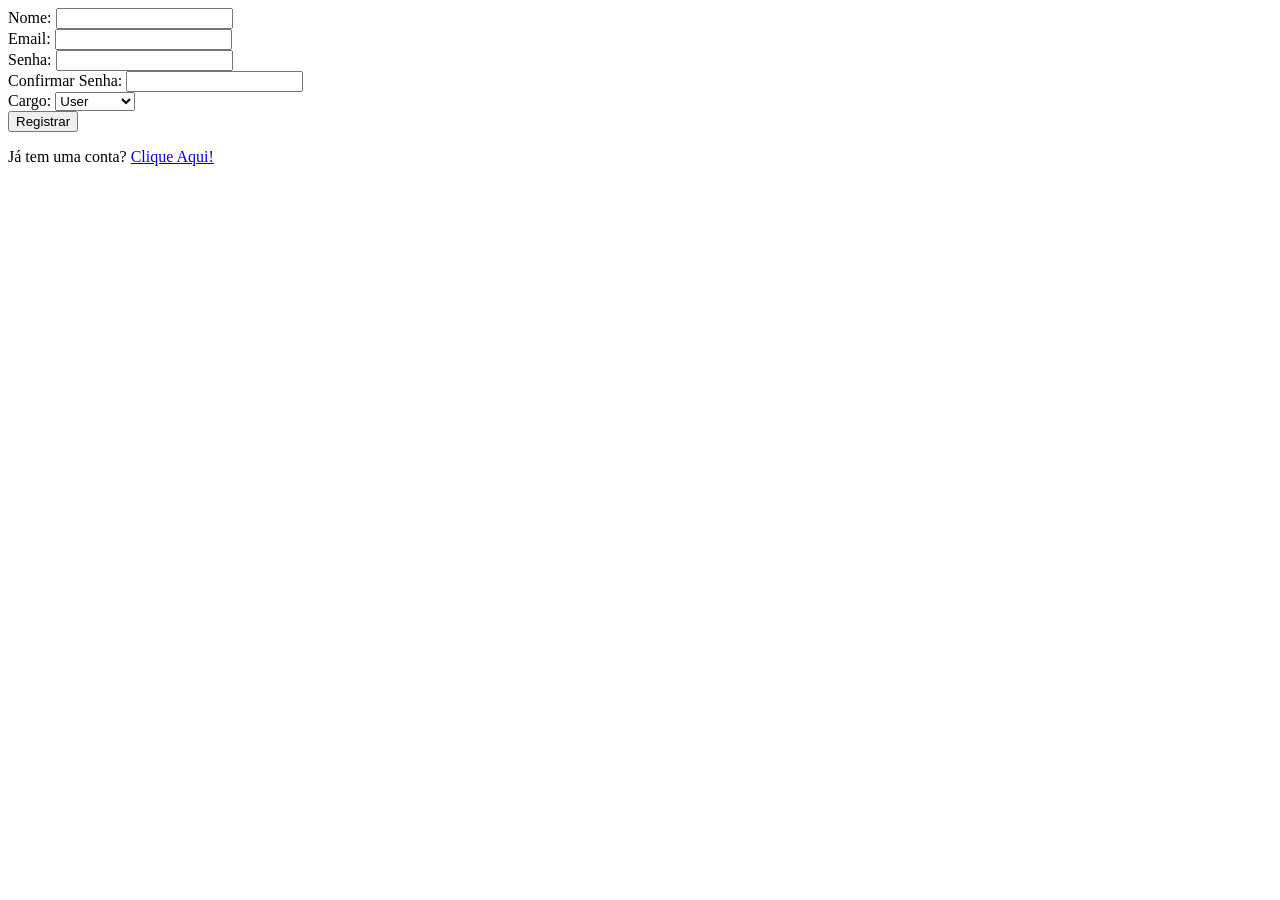
==== Frontend/register.html @ e3f386bf "asdasd" ====
<!doctype html>
<html lang=pt-br>
<head>
    <meta charset="UTF-8">
    <meta name="viewport" content="width=device-width, initial-scale=1">
    <title>Registro</title>
</head>
<body>
<form id="register-form">
    <div>
        <label for="name-id">Nome: </label>
        <input type="text" name="name" id="name-id" required>
    </div>
    <div>
        <label for="email-id">Email: </label>
        <input type="email" name="email" id="email-id" required>
    </div>
    <div>
        <label for="password-id">Senha: </label>
        <input type="password" name="password" id="password-id" required>
    </div>
    <div>
        <label for="password-confirm-id">Confirmar Senha: </label>
        <input type="password" name="password" id="password-confirm-id" required>
    </div>
    <div>
        <label for="role-id">Cargo: </label>
        <select name="" id="role-id" required>
            <option value="Admin">Admin</option>
            <option value="Professor">Professor</option>
            <option value="User" selected>User</option>
        </select>
    </div>
    <button type="submit" id="register-btn">Registrar</button>
</form>
<p>Já tem uma conta? <a href="./index.html">Clique Aqui!</a></p>
<script defer src="js/register.js"></script>
</body>
</html>
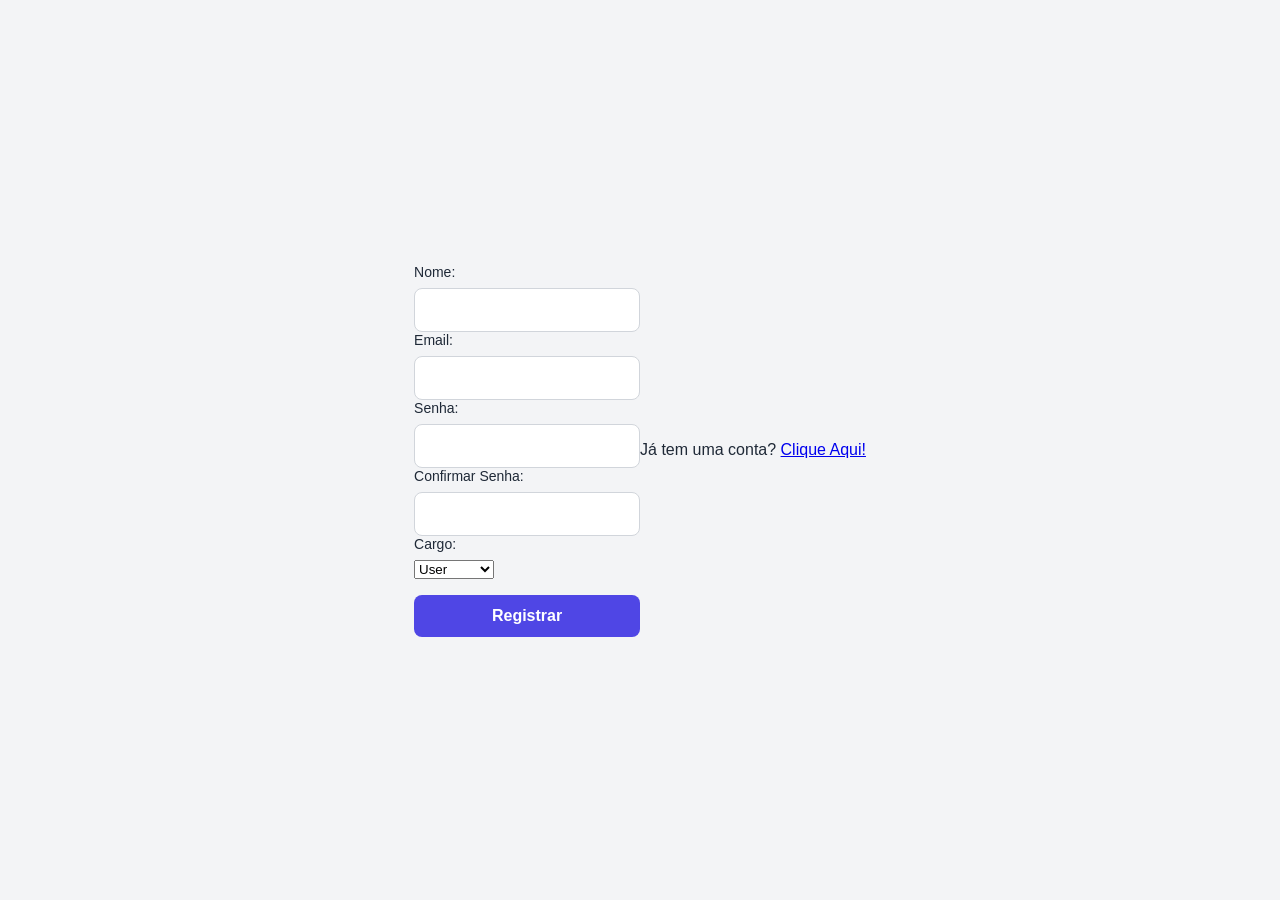
==== commit b99a862f: "Terminar" ====
--- a/Frontend/register.html
+++ b/Frontend/register.html
@@ -4,6 +4,7 @@
     <meta charset="UTF-8">
     <meta name="viewport" content="width=device-width, initial-scale=1">
     <title>Registro</title>
+    <link rel="stylesheet" href="./css/style.css">
 </head>
 <body>
 <form id="register-form">
@@ -34,6 +35,6 @@
     <button type="submit" id="register-btn">Registrar</button>
 </form>
 <p>Já tem uma conta? <a href="./index.html">Clique Aqui!</a></p>
-<script defer src="js/register.js"></script>
+<script defer type="module" src="js/register.js"></script>
 </body>
 </html>
--- a/Frontend/css/style.css
+++ b/Frontend/css/style.css
@@ -0,0 +1,128 @@
+/* style.css */
+:root {
+    --primary-color: #4f46e5;
+    --primary-hover: #4338ca;
+    --error-color: #ef4444;
+    --success-color: #10b981;
+    --bg-color: #f3f4f6;
+    --card-bg: #ffffff;
+    --text-main: #1f2937;
+    --text-muted: #6b7280;
+    --border-color: #d1d5db;
+    --border-radius: 8px;
+}
+
+* {
+    box-sizing: border-box;
+    margin: 0;
+    padding: 0;
+}
+
+body {
+    font-family: -apple-system, BlinkMacSystemFont, "Segoe UI", Roboto, Helvetica, Arial, sans-serif;
+    background-color: var(--bg-color);
+    color: var(--text-main);
+    display: flex;
+    justify-content: center;
+    align-items: center;
+    min-height: 100vh;
+    padding: 20px;
+}
+
+.container {
+    background-color: var(--card-bg);
+    padding: 2rem;
+    border-radius: var(--border-radius);
+    box-shadow: 0 4px 6px -1px rgba(0, 0, 0, 0.1), 0 2px 4px -1px rgba(0, 0, 0, 0.06);
+    width: 100%;
+    max-width: 400px;
+}
+
+h2 {
+    margin-bottom: 1.5rem;
+    text-align: center;
+    color: var(--text-main);
+}
+
+.form-group {
+    margin-bottom: 1rem;
+}
+
+label {
+    display: block;
+    margin-bottom: 0.5rem;
+    font-weight: 500;
+    font-size: 0.875rem;
+}
+
+input {
+    width: 100%;
+    padding: 0.75rem;
+    border: 1px solid var(--border-color);
+    border-radius: var(--border-radius);
+    font-size: 1rem;
+    transition: border-color 0.2s;
+}
+
+input:focus {
+    outline: none;
+    border-color: var(--primary-color);
+    box-shadow: 0 0 0 3px rgba(79, 70, 229, 0.1);
+}
+
+button {
+    width: 100%;
+    padding: 0.75rem;
+    background-color: var(--primary-color);
+    color: white;
+    border: none;
+    border-radius: var(--border-radius);
+    font-size: 1rem;
+    font-weight: 600;
+    cursor: pointer;
+    transition: background-color 0.2s;
+    margin-top: 1rem;
+}
+
+button:hover { background-color: var(--primary-hover); }
+button:disabled { background-color: var(--text-muted); cursor: not-allowed; }
+
+.btn-outline { background-color: transparent; color: var(--primary-color); border: 1px solid var(--primary-color); }
+.btn-outline:hover { background-color: rgba(79, 70, 229, 0.05); }
+
+.btn-danger { background-color: transparent; color: var(--error-color); border: 1px solid var(--error-color); }
+.btn-danger:hover { background-color: rgba(239, 68, 68, 0.05); }
+
+.nav-link-container {
+    text-align: center;
+    margin-top: 1rem;
+    font-size: 0.875rem;
+    color: var(--text-muted);
+}
+.nav-link-container a { color: var(--primary-color); text-decoration: none; cursor: pointer; font-weight: 500; }
+.nav-link-container a:hover { text-decoration: underline; }
+
+#message-box {
+    padding: 1rem;
+    border-radius: var(--border-radius);
+    margin-bottom: 1rem;
+    text-align: center;
+    font-weight: 500;
+    display: none;
+}
+.msg-error { background-color: #fee2e2; color: var(--error-color); border: 1px solid #f87171; }
+.msg-success { background-color: #d1fae5; color: var(--success-color); border: 1px solid #34d399; }
+
+.api-data-box {
+    background-color: var(--bg-color);
+    padding: 1rem;
+    border-radius: var(--border-radius);
+    border: 1px solid var(--border-color);
+    margin-top: 1rem;
+    font-family: monospace;
+    white-space: pre-wrap;
+    word-break: break-all;
+    display: none;
+}
+
+.hidden { display: none !important; }
